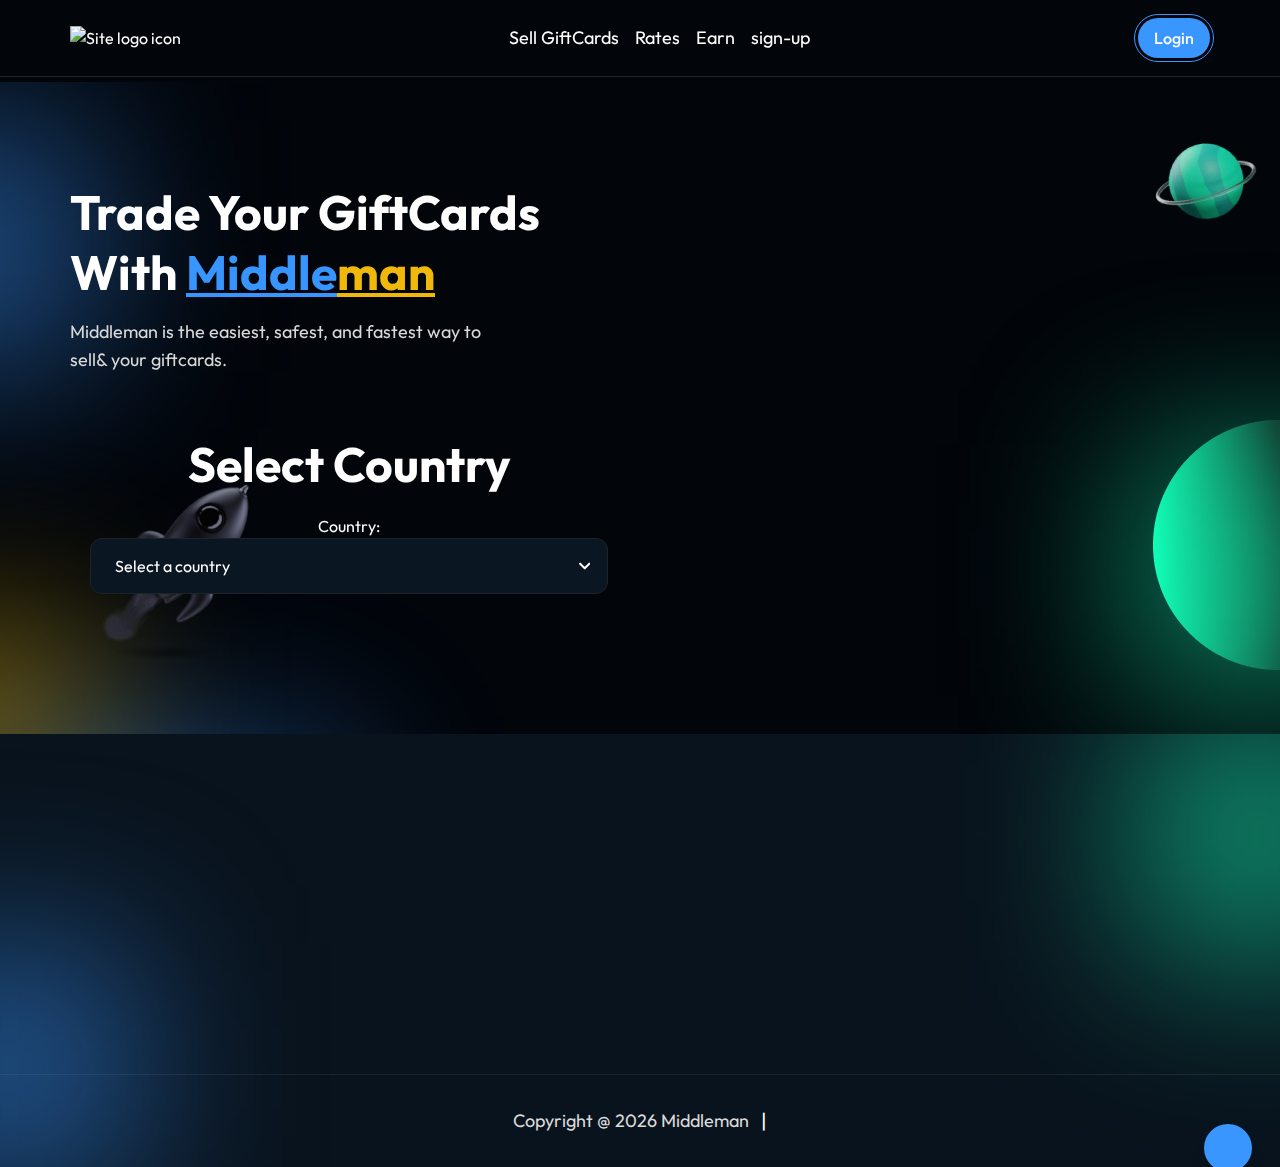
==== index.html @ 6cf73d7e "Add files via upload" ====
<!doctype html>
<html dir="ltr" lang="en">
  <head>
    <meta charset="UTF-8" />
    <meta name="viewport" content="width=device-width, initial-scale=1.0" />
    <meta name="description" content="Securely buy and sell cryptocurrencies with ease on our trusted platform. Get real-time prices, fast transactions, and 24/7 support. Start trading Bitcoin, Ethereum, and more today!" />
    <link rel="shortcut icon" href="./assets/images/favicon.ico" type="image/x-icon" />
    <link rel="preconnect" href="https://fonts.googleapis.com" />
    <link rel="preconnect" href="https://fonts.gstatic.com" crossorigin />
    <title>Home - Middleman - Sell Giftcards</title>
  <script defer src="js/app.js"></script>
  <script defer src="js/pag.js"></script>
  
  <link rel="stylesheet" href="https://cdnjs.cloudflare.com/ajax/libs/font-awesome/4.7.0/css/font-awesome.min.css">
  <link href="css/index.css" rel="stylesheet">
  <link href="css/pag.css" rel="stylesheet">

</head>

  <body>
    <!-- loader -->
    <div
  x-show="loading"
  x.transition.opacity
  x-data="{
        loading:true, 
        hideLoader(){
          document.addEventListener('DOMContentLoaded', ()=> { 
            setTimeout(() => {
              this.loading = false
            }, 300); 
          })
         }
        }"
  x-init="hideLoader()"
  class="duration-700 fixed inset-0 z-[60] grid place-content-center bg-accent5"
>
  <div class="loader"></div>
</div>


    <!-- header -->
    <header
  x-data="{
        scrolled:false, 
        mobileMenu:false,
        initScroll(){
          this.scrolled=document.documentElement.scrollTop > 20;
          window.addEventListener('scroll', () => {this.scrolled = window.scrollY > 20})
          
          const currentPath = window.location.pathname; 
          const menuLinks = document.querySelectorAll('.menu-link'); 

          menuLinks.forEach(link => {
          const linkPath = link.getAttribute('href');  
          
          if (currentPath.endsWith(linkPath)) {
              link.classList.add('text-primary'); 
              if( link.parentElement.parentElement.previousElementSibling.classList.contains('submenu-btn')){
                link.parentElement.parentElement.previousElementSibling.classList.add('text-primary');
              }

          }
         });
        }
      }"
  x-init="initScroll()"
  :class="scrolled?'bg-accent2':''"
  class="z-10 py-4 xxl:py-6 border-b border-neutral4/15 fixed top-0 left-0 right-0 w-full"
>
  <div x-data="modal" class="container flex justify-between items-center">
    <a href="index.html" aria-label="Home link">
      <img src="./assets/images/logo.png" class="max-sm:w-28" alt="Site logo icon" />
    </a>
    <ul class="hidden lg:flex gap-3 lg:gap-4 xxl:gap-8 xl:text-lg">
     <!-- <li>
        <a class="lg:text-lg py-2 inline-flex menu-link" href="buy-crypto.html">Buy Crypto</a>
      </li>-->
      <li>
        <a class="lg:text-lg py-2 inline-flex menu-link" href="sign-up.html">Sell GiftCards</a>
      </li>
    <!--  <li>
        <a class="lg:text-lg py-2 inline-flex menu-link" href="swap.html">Swap</a>
      </li>-->
      <li>
        <a class="lg:text-lg py-2 inline-flex menu-link" href="rates.html">Rates</a>
      </li>
     <li>
        <a class="lg:text-lg py-2 inline-flex menu-link" href="sign-up.html">Earn</a>
      </li>
 
      <li>
        <a class="lg:text-lg py-2 inline-flex menu-link" href="sign-up.html">sign-up</a>
      </li>

     <!-- <li class="relative group">
        <button class="lg:text-lg py-2 inline-flex items-center gap-1 submenu-btn">Pages <i class="ti ti-chevron-down"></i></button>
        <ul class="group-hover:event-unset pointer-events-none invisible absolute left-0 top-full min-w-[200px] max-h-[250px] bg-accent5 p-3 text-n2 opacity-0 duration-300 group-hover:visible group-hover:top-full group-hover:opacity-100 lg:px-5 rounded-lg border border-accent4 overflow-y-auto">
          <li><a class="inline-flex py-1.5 lg:text-base menu-link hover:text-primary duration-300" href="blog-list.html">Blog List</a></li>
          <li><a class="inline-flex py-1.5 lg:text-base menu-link hover:text-primary duration-300" href="blog-grid.html">Blog Grid</a></li>
          <li><a class="inline-flex py-1.5 lg:text-base menu-link hover:text-primary duration-300" href="blog-details.html">Blog Details</a></li>
          <li><a class="inline-flex py-1.5 lg:text-base menu-link hover:text-primary duration-300" href="personal-info.html">User Profile</a></li>
          <li><a class="inline-flex py-1.5 lg:text-base menu-link hover:text-primary duration-300" href="event.html">Event</a></li>
          <li><a class="inline-flex py-1.5 lg:text-base menu-link hover:text-primary duration-300" href="contact.html">Contact</a></li>
          <li><a class="inline-flex py-1.5 lg:text-base menu-link hover:text-primary duration-300" href="faq.html">Faqs</a></li>
          <li><a class="inline-flex py-1.5 lg:text-base menu-link hover:text-primary duration-300" href="pricing-plan.html">Pricing Plan</a></li>
          <li><a class="inline-flex py-1.5 lg:text-base hover:text-primary duration-300" href="sign-up.html">Sign Up</a></li>
          <li><a class="inline-flex py-1.5 lg:text-base hover:text-primary duration-300" href="log-in.html">Log In</a></li>
          <li><a class="inline-flex py-1.5 lg:text-base menu-link hover:text-primary duration-300" href="terms.html">Terms &amp; Conditions</a></li>
          <li><a class="inline-flex py-1.5 lg:text-base hover:text-primary duration-300" href="404.html">404</a></li>
        </ul>
      </li>-->
    </ul>
    <div class="flex gap-3 items-center">
      <a href="login.html">
      <button  class="btn-primary">Login</button></a>
      <button @click="mobileMenu=!mobileMenu" class="text-2xl lg:hidden"><i class="fa fa-bars"></i></button>
    </div>
    <template x-teleport="body">
      <div class="fixed inset-0 z-[999] hidden overflow-y-auto bg-accent2/80 text-neutral1" :class="isOpen && '!block'">
        <div class="flex min-h-screen items-center justify-center px-3" @click.self="closeModal">
          <div x-show="isOpen" x-transition x-transition.duration.300 class="my-8 w-full max-w-[856px] border border-accent4 overflow-hidden rounded-xl bg-accent5 p-3 sm:p-4 md:p-6 xl:p-8 xxl:p-10">
            <div class="mb-7 xl:mb-10 flex items-center justify-between">
              <div>
                <h3 class="mb-3">Connect Wallet</h3>
                <p class="text-neutral4 lg:text-lg">Gateway to Web3</p>
              </div>
              <button @click="closeModal" class="size-10 rounded-full hover:rotate-180 duration-300 bg-accent4 f-center">
                <i class="fa fa-bars"></i>
              </button>
            </div>
            <div x-data="{activeTab:'critox'}">
              <div class="grid grid-cols-2 gap-6 xl:gap-10 xxxl:gap-20 mb-7 xl:mb-10">
                <button :class="activeTab=='critox'?'border-secondary':'border-transparent'" class="col-span-1 border-b py-1.5 text-base md:text-lg xl:text-2xl font-medium" @click="activeTab='critox'">Critox Wallet</button>
                <button :class="activeTab=='other'?'border-secondary':'border-transparent'" class="col-span-1 border-b py-1.5 text-base md:text-lg xl:text-2xl font-medium" @click="activeTab='other'">Other</button>
              </div>
              <div x-show="activeTab=='critox'">
                <div class="p-4 md:p-6 xl:p-8 rounded-xl border border-accent4 gap-4 flex-wrap flex justify-between items-center mb-6">
                  <div class="flex gap-3 items-center">
                    <img src="./assets/images/icon.png" alt="" />
                    <h4>Critox Wallet</h4>
                  </div>
                  <button class="bg-primary rounded-3xl px-5 py-2.5 text-sm xl:text-lg font-medium">Install Plugin</button>
                </div>
                <div class="p-4 md:p-6 xl:p-8 flex-wrap gap-4 rounded-xl bg-neutral1/5 border border-accent4 flex justify-between items-center">
                  <div>
                    <h4 class="mb-2">Scan with CritoX Wallet</h4>
                    <p class="lg:text-lg text-neutral4 mb-6">Scan QR code with CritoX App Web3 to connect</p>
                    <a href="#" class="inline-flex py-2 px-5 rounded-full border border-primary hover:bg-primary duration-300">Download CritoX App</a>
                  </div>
                  <img src="./assets/images/qr-code.png" alt="" />
                </div>
              </div>
              <div x-show="activeTab=='other'">
                <div class="p-4 md:p-6 xl:p-8 rounded-xl gap-4 flex-wrap border border-accent4 flex justify-between items-center mb-6">
                  <div class="flex gap-3 items-center">
                    <img src="./assets/images/metamask.png" alt="" />
                    <h4>Metamask</h4>
                  </div>
                  <button class="bg-primary rounded-3xl px-5 py-2.5 text-sm xl:text-lg font-medium">Install Plugin</button>
                </div>
                <div class="grid grid-cols-12 gap-4">
                  <a href="#" class="col-span-12 sm:col-span-4 p-4 md:p-6 xl:px-8 xl:py-12 rounded-xl border border-accent4 hover:bg-neutral1/5 duration-300 flex flex-col items-center gap-4">
                    <img src="./assets/images/walletconnect.png" alt="" />
                    <h4>WalletConnect</h4>
                  </a>
                  <a href="#" class="col-span-12 sm:col-span-4 p-4 md:p-6 xl:px-8 xl:py-12 rounded-xl border border-accent4 hover:bg-neutral1/5 duration-300 flex flex-col items-center gap-4">
                    <img src="./assets/images/coinbase.png" alt="" />
                    <h4>Coinbase</h4>
                  </a>
                  <a href="#" class="col-span-12 sm:col-span-4 p-4 md:p-6 xl:px-8 xl:py-12 rounded-xl border border-accent4 hover:bg-neutral1/5 duration-300 flex flex-col items-center gap-4">
                    <img src="./assets/images/safepal.png" alt="" />
                    <h4>Safepal</h4>
                  </a>
                </div>
              </div>
            </div>
          </div>
        </div>
      </div>
    </template>
  </div>
  <!-- mobile menu -->
  <div :class="mobileMenu?'translate-x-0':'-translate-x-full'" class="absolute h-screen overflow-y-auto bg-accent5 lg:hidden top-0 left-0 z-50 duration-300 p-4 w-[300px]">
    <div class="flex justify-between items-center">
      <a href="index.html"><img src="./assets/images/logo.png" class="max-sm:w-28" alt="" /></a>
      <button @click="mobileMenu = false" class="text-xl"> <i class="fa fa-bars"></i></button>
    </div>
    <ul class="flex flex-col gap-3 lg:gap-4 mt-4">
      <li>
        <a class="py-1 inline-flex menu-link" href="sign-up.html">Sell GiftCards</a>
      </li>
      <li>
        <a class="py-1 inline-flex menu-link" href="rates.html">Rates</a>
      </li>
      <li>
        <a class="py-1 inline-flex menu-link" href="sign-up.html">Earn</a>
      </li>
      <li>
        <a class="py-1 inline-flex menu-link" href="sign-up.html">sign-up</a>
      </li>
      <li>
        <a class="py-1 inline-flex menu-link" href="login.html">Login</a>
      </li>
      
    </ul>
  </div>
  <div x-show="mobileMenu" @click="mobileMenu = false" class="fixed bg-neutral1/10 z-20 w-full h-full inset-0 lg:hidden"></div>
</header>


    <!-- go to top -->
    <div
  x-data="{
      scrolled:false,
      gotoTop() {
        window.scrollTo({ top: 0, behavior: 'smooth' });
      }, 
      onScroll() {
        document.addEventListener('scroll', () => {this.scrolled = document.body.scrollTop > 80 || document.documentElement.scrollTop > 80})
      }
    }"
  x-init="onScroll()"
  class="fixed bottom-5 right-5 xl:right-7 xl:bottom-7 z-30"
>
  <button :class="scrolled?'translate-y-0':'translate-y-[300px]'" class="size-12 ease-bounce duration-500 f-center rounded-full bg-primary shadow-xl text-2xl" @click="gotoTop()"><i class="ti ti-arrow-up"></i></button>
</div>


    <!-- Main Content -->
    <main class="mt-[82px] xxl:mt-[98px]">
      <!-- hero section -->
      <section class="relative overflow-hidden">
        <img class="max-xxl:hidden absolute left-0 top-8" src="img/ellipse-1.png" alt="" />
        <img class="max-xl:hidden absolute right-0 bottom-16" src="img/ellipse-2.png" alt="" />
        <img class="max-xl:hidden rocket absolute left-10 bottom-8 z-[2]" src="img/rocket.png" alt="" />
        <img class="max-md:hidden absolute right-5 top-12 animate-slow-rotate" src="img/globe.png" alt="" />
        <img class="absolute left-[5%] bottom-[30%] animate-slow-rotate-reverse" src="./assets/images/bitcoin.png" alt="" />
        <img class="absolute right-[12%] top-[40%] animate-slow-rotate" src="./assets/images/coin-1.png" alt="" />
        <div class="max-lg:hidden w-[250px] h-[204px] xxl:w-[404px] xxl:h-[404px] absolute bottom-[-15%] blur-[85px] left-[-12%] bg-[rgba(240,185,11,0.50)]"></div>
        <div class="max-lg:hidden w-[250px] xxl:w-[350px] h-[250px] xxl:h-[350px] absolute top-[6%] blur-[85px] left-[-12%] bg-primary/50"></div>
        <div class="max-lg:hidden w-[250px] xxl:w-[350px] h-[250px] xxl:h-[350px] absolute bottom-[6%] blur-[85px] right-[-8%] bg-accent1/50"></div>
        <div class="container pt-120 pb-120 grid grid-cols-12 gap-6 items-center">
          <div class="col-span-12 lg:col-span-6 relative z-[2] max-lg:flex max-lg:flex-col max-lg:items-center max-lg:text-center">
            <h2 class="display-4 mb-4 fade_up_anim">
              Trade Your GiftCards With
              <span class="text-primary display-4 underline">Middle</span><span class="text-secondary display-4 underline">man</span>
            </h2>
            <p class="mb-8 xl:mb-10 max-w-md lg:text-lg fade_up_anim" data-delay="0.2">Middleman is the easiest, safest, and fastest way to  sell&amp; your giftcards.</p>
           <!--new update-->

           <header class="Pag">
            <h1>Select Country</h1>
            <div class="dropdownP">
                <label for="country">Country:</label>
                <select id="country" onchange="navigateToCountry()" class="select" name="duration">
                    <option value="" selected disabled>Select a country</option>
                    <option value="us.html">United States</option>
                    <option value="ca.html">Canada</option>
                    <option value="australia.html">Australia</option>
                    <option value="eu.html">Europe</option>
                </select>
            </div>
        </header>
           
           
           <!--end of new update
            <div x-data="modal" class="flex gap-6 fade_up_anim" data-delay="0.4">
              <button @click="openModal" class="btn-primary">Sign-up</button>
              <a href="buy-crypto.html" class="btn-accent6">Sell Now</a>-->
             
            </div>
          </div>
          <div class="col-span-12 lg:col-span-5 lg:col-start-8 relative max-lg:flex max-lg:justify-center fade_up_anim" data-delay=".5">
            <img src="img/card.png" class="relative z-[3]" alt="" />
            <div class="w-[280px] h-[280px] md:w-[350px] md:h-[350px] absolute top-[6%] blur-[85px] left-0 bg-primary/50"></div>
          </div>
         
        </div>
      </section>

      


     

      
    <!-- footer -->
    <footer class="bg-accent5 relative overflow-hidden footer">
  <div class="w-[150px] lg:w-[250px] h-[150px] lg:h-[250px] absolute bottom-[-6%] blur-[85px] left-[-9%] bg-primary/50"></div>
  <div class="w-[150px] lg:w-[250px] h-[150px] lg:h-[250px] absolute top-[-6%] blur-[85px] right-[-8%] bg-accent1/50"></div>
  <img class="max-[1700px]:hidden absolute left-0 bottom-0" src="./assets/images/footer-el-1.png" alt="" />
  <img class="max-lg:hidden absolute right-1 bottom-0" src="./assets/images/footer-el-2.png" alt="" />
  <img class="max-xl:hidden absolute right-0 top-2 animate-skew" src="./assets/images/how-start-el-2.png" alt="" />
  <div class="pb-120 pt-120 relative z-[2] container grid grid-cols-12 xxl:grid-cols-10 gap-6 lg:divide-x divide-accent4">
   
    <div data-delay=".3" class="fade_up_anim col-span-12 xl:col-span-3">
      <div class="text-center pl-4 lg:pl-6 xxl:pl-10 xxxl:pl-12">
        <h3 class="mb-4 xl:mb-6">Follow Us</h3>
        <div class="mb-7 xl:mb-10 flex justify-center gap-4">
          <a class="social-link" href="#" aria-label="facebook link"><i class="fa fa-facebook"></i></a>
          <a class="social-link" href="#" aria-label="twitch link"> <i class="fa fa-twitter"></i> </a>
          <a class="social-link" href="#" aria-label="instagram link"> <i class="fa fa-instagram"></i></a>
          <a class="social-link" href="#" aria-label="discord link"><i class="fa fa-telegram"></i></a>
        </div>
        
      </div>
    </div>
  </div>
  <div class="py-5 xl:py-8 border-t border-accent4">
    <div class="container text-center flex justify-center gap-2 sm:gap-3 items-center relative z-[2]">
      <p class="text-xs sm:text-sm md:text-base xl:text-lg">Copyright @ <span id="year"></span> Middleman</p>
      <span class="text-sm xl:text-xl">|</span>
    </div>
  </div>
</footer>

  </body>
</html>
---- css/pag.css ----
.Pag {
    text-align: center;
    padding: 20px;
}
.dropdownP {
    margin: 20px 0;
}
table {
    width: 100%;
    border-collapse: collapse;
    margin: 20px 0;
}
table, th, td {
    border: 1px solid #ddd;
}
th, td {
    padding: 12px;
    text-align: left;
}
.pagination {
    display: flex;
    justify-content: center;
    gap: 10px;
    margin-top: 20px;
}
.pagination button {
    padding: 10px 15px;
    background-color: #EA6508;
    color: white;
    border: none;
    cursor: pointer;
}
.pagination button:hover {
    background-color: #d55407;
}
.pagination button.disabled {
    background-color: #ccc;
    cursor: not-allowed;
}
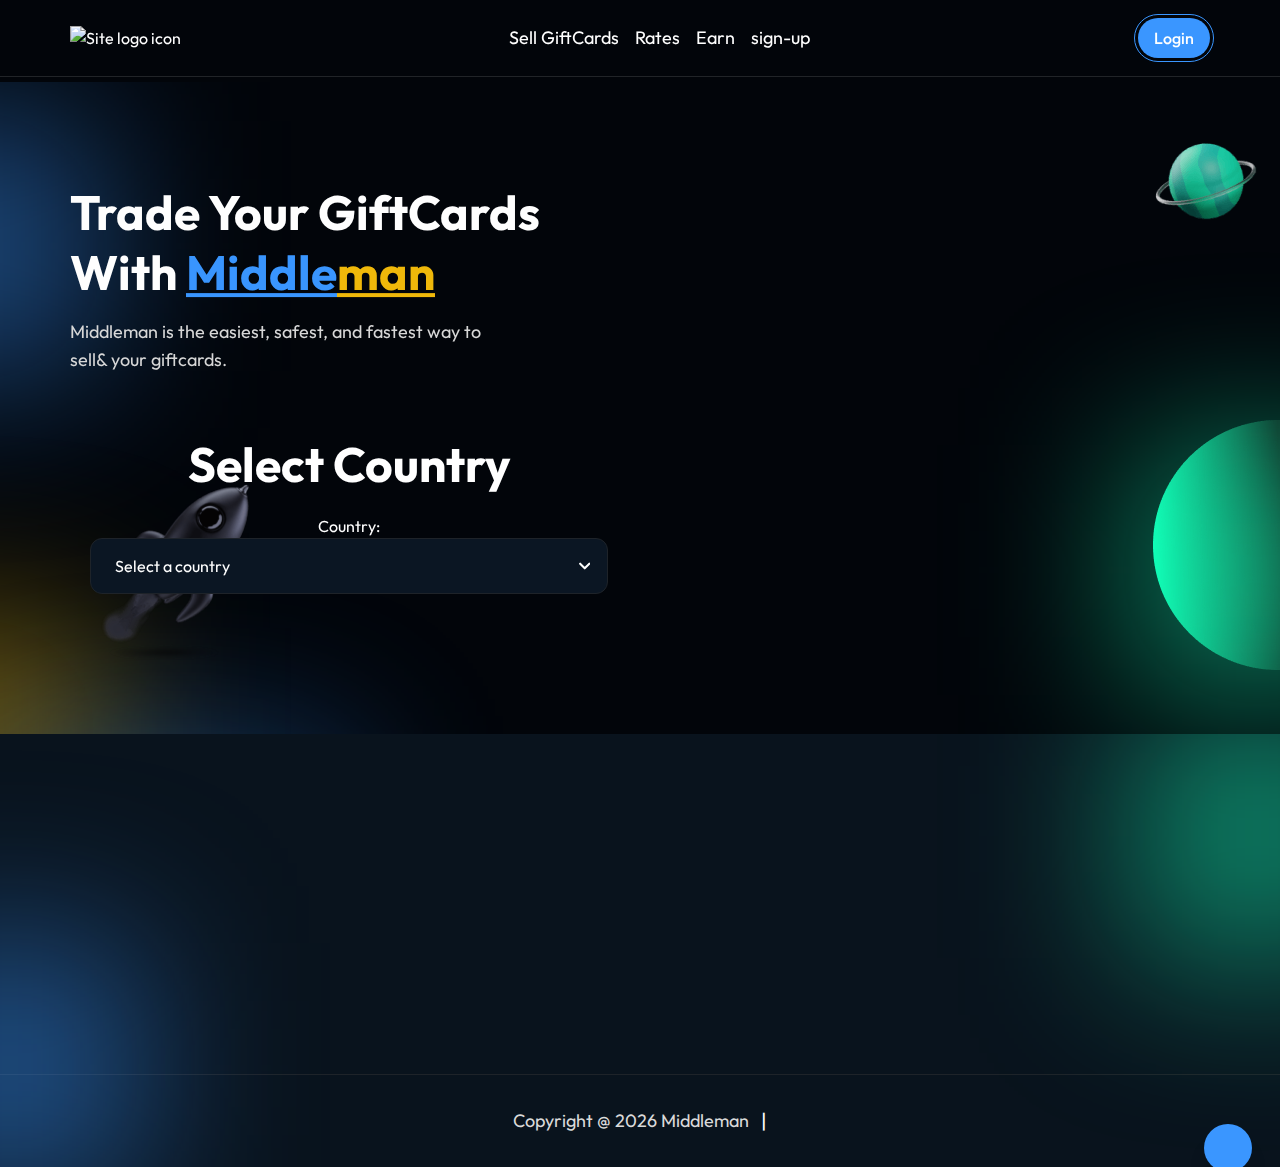
==== commit 456e8314: "Update index.html" ====
--- a/index.html
+++ b/index.html
@@ -36,7 +36,7 @@
   x-init="hideLoader()"
   class="duration-700 fixed inset-0 z-[60] grid place-content-center bg-accent5"
 >
-  <div class="loader"></div>
+  <!--<div class="loader"></div>-->
 </div>
 
 
